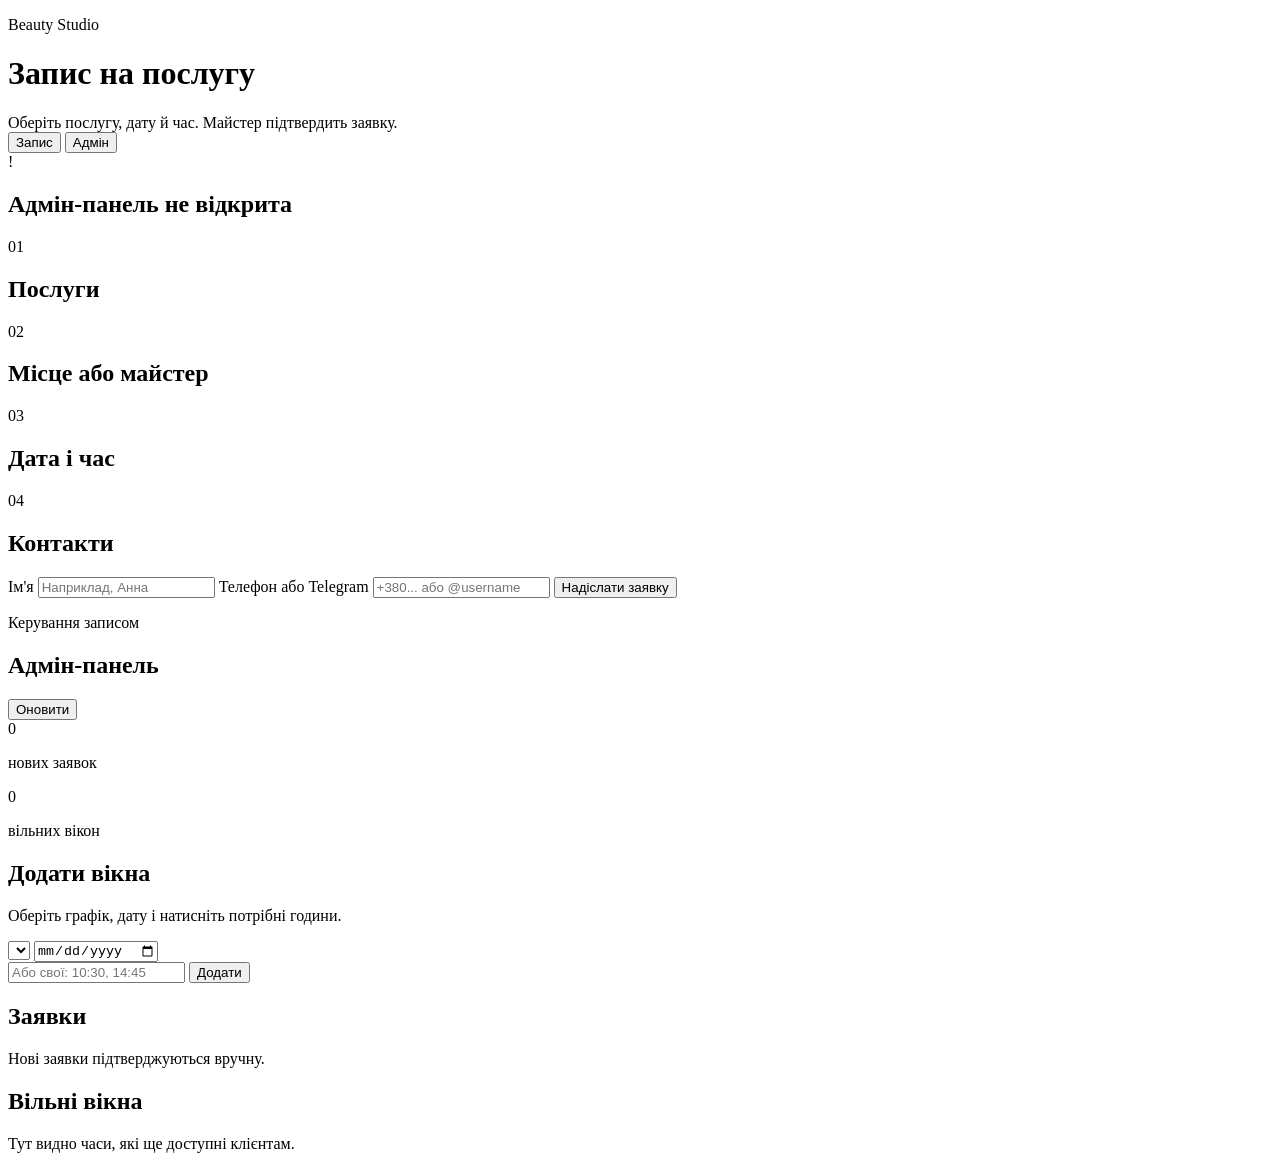
==== miniapp/index.html @ 86cd27dd "Add admin access diagnostics" ====
<!doctype html>
<html lang="uk">
  <head>
    <meta charset="UTF-8" />
    <meta name="viewport" content="width=device-width, initial-scale=1.0" />
    <title>Beauty Studio — запис</title>
    <link rel="stylesheet" href="/miniapp/static/styles.css" />
    <script src="https://telegram.org/js/telegram-web-app.js"></script>
  </head>
  <body>
    <main class="app">
      <header class="hero">
        <p>Beauty Studio</p>
        <h1>Запис на послугу</h1>
        <span>Оберіть послугу, дату й час. Майстер підтвердить заявку.</span>
      </header>

      <nav class="mode-switch hidden" id="modeSwitch" aria-label="Режим Mini App">
        <button class="is-active" type="button" data-mode="booking">Запис</button>
        <button type="button" data-mode="admin">Адмін</button>
      </nav>

      <section class="panel hidden" id="adminDebug">
        <div class="step">
          <span>!</span>
          <h2>Адмін-панель не відкрита</h2>
        </div>
        <p class="status" id="adminDebugText"></p>
      </section>

      <div id="bookingView">
      <section class="panel">
        <div class="step">
          <span>01</span>
          <h2>Послуги</h2>
        </div>
        <div class="grid" id="services"></div>
      </section>

      <section class="panel">
        <div class="step">
          <span>02</span>
          <h2>Місце або майстер</h2>
        </div>
        <div class="chips" id="groups"></div>
      </section>

      <section class="panel">
        <div class="step">
          <span>03</span>
          <h2>Дата і час</h2>
        </div>
        <div class="chips" id="dates"></div>
        <div class="chips times" id="times"></div>
      </section>

      <section class="panel">
        <div class="step">
          <span>04</span>
          <h2>Контакти</h2>
        </div>
        <label>
          Ім'я
          <input id="clientName" type="text" autocomplete="name" placeholder="Наприклад, Анна" />
        </label>
        <label>
          Телефон або Telegram
          <input id="clientContact" type="text" autocomplete="tel" placeholder="+380... або @username" />
        </label>
        <button class="primary" id="sendRequest" type="button">Надіслати заявку</button>
        <p class="status" id="status"></p>
      </section>
      </div>

      <div class="hidden" id="adminView">
      <section class="admin-hero">
        <div>
          <p>Керування записом</p>
          <h2>Адмін-панель</h2>
        </div>
        <button class="ghost" id="refreshAdmin" type="button">Оновити</button>
      </section>

      <section class="admin-stats">
        <div>
          <span id="statNew">0</span>
          <p>нових заявок</p>
        </div>
        <div>
          <span id="statFree">0</span>
          <p>вільних вікон</p>
        </div>
      </section>

      <section class="panel">
        <div class="section-head">
          <div>
            <h2>Додати вікна</h2>
            <p>Оберіть графік, дату і натисніть потрібні години.</p>
          </div>
        </div>

        <div class="admin-form">
          <select id="adminGroup"></select>
          <input id="adminDate" type="date" />
          <div class="quick-times" id="quickTimes"></div>
          <input id="adminTimes" type="text" placeholder="Або свої: 10:30, 14:45" />
          <button class="primary" id="addSlots" type="button">Додати</button>
        </div>
        <p class="status" id="adminStatus"></p>
      </section>

      <section class="panel">
        <div class="section-head">
          <div>
            <h2>Заявки</h2>
            <p>Нові заявки підтверджуються вручну.</p>
          </div>
        </div>
        <div class="application-list" id="adminApplications"></div>
      </section>

      <section class="panel">
        <div class="section-head">
          <div>
            <h2>Вільні вікна</h2>
            <p>Тут видно часи, які ще доступні клієнтам.</p>
          </div>
        </div>
        <div class="slot-list" id="adminSlots"></div>
      </section>
      </div>
    </main>

    <script src="/miniapp/static/app.js"></script>
  </body>
</html>
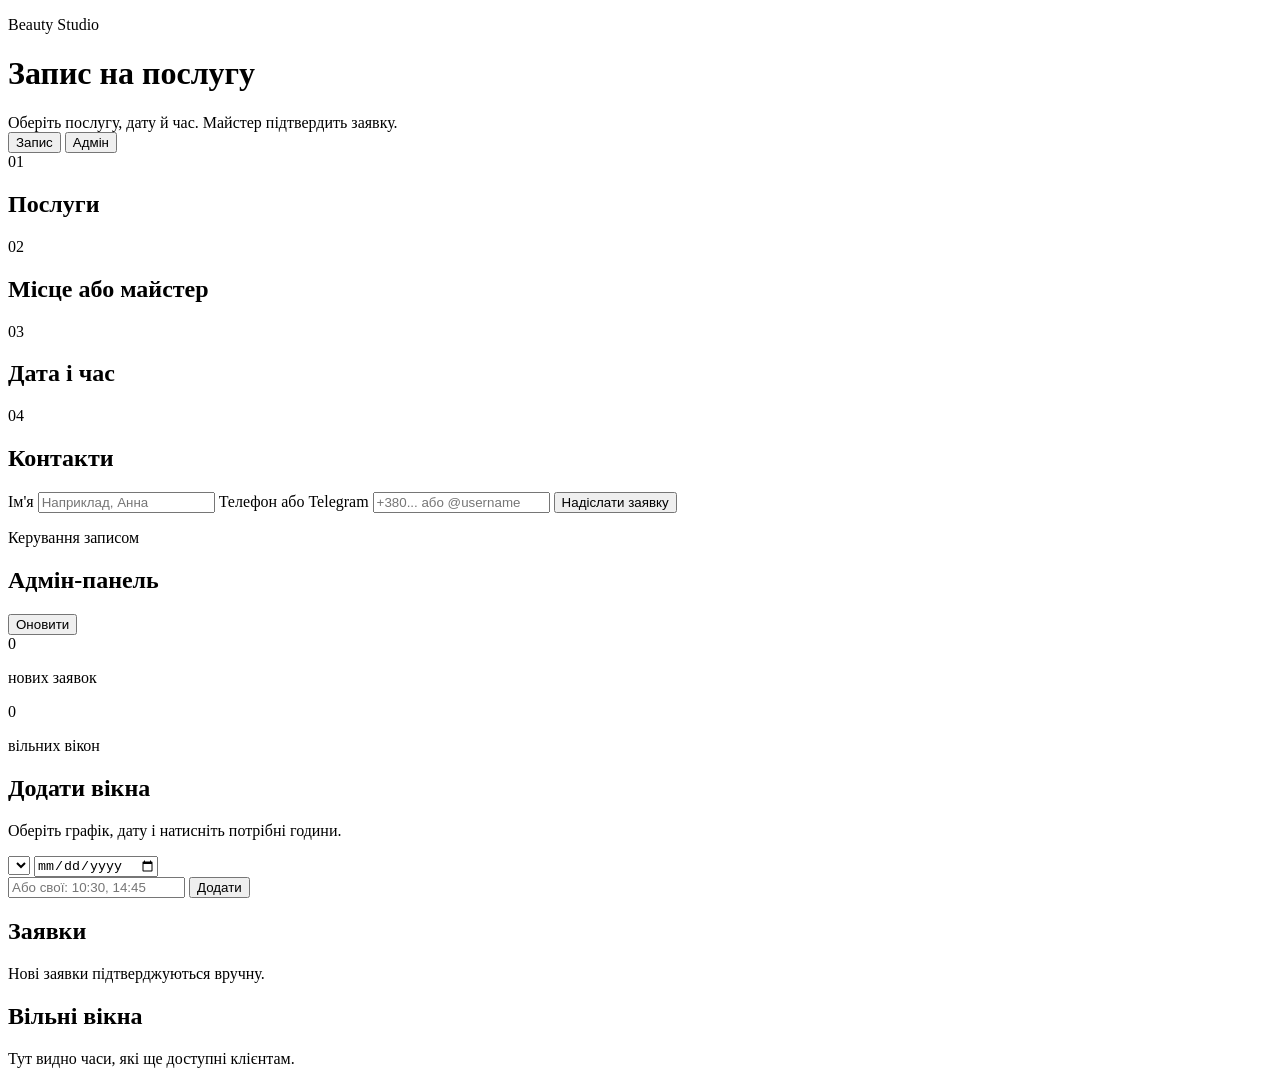
==== commit 72b714b2: "Clean admin diagnostics and improve slots UI" ====
--- a/miniapp/index.html
+++ b/miniapp/index.html
@@ -19,14 +19,6 @@
         <button class="is-active" type="button" data-mode="booking">Запис</button>
         <button type="button" data-mode="admin">Адмін</button>
       </nav>
-
-      <section class="panel hidden" id="adminDebug">
-        <div class="step">
-          <span>!</span>
-          <h2>Адмін-панель не відкрита</h2>
-        </div>
-        <p class="status" id="adminDebugText"></p>
-      </section>
 
       <div id="bookingView">
       <section class="panel">
@@ -103,6 +95,7 @@
         <div class="admin-form">
           <select id="adminGroup"></select>
           <input id="adminDate" type="date" />
+          <div class="date-strip" id="quickDates"></div>
           <div class="quick-times" id="quickTimes"></div>
           <input id="adminTimes" type="text" placeholder="Або свої: 10:30, 14:45" />
           <button class="primary" id="addSlots" type="button">Додати</button>
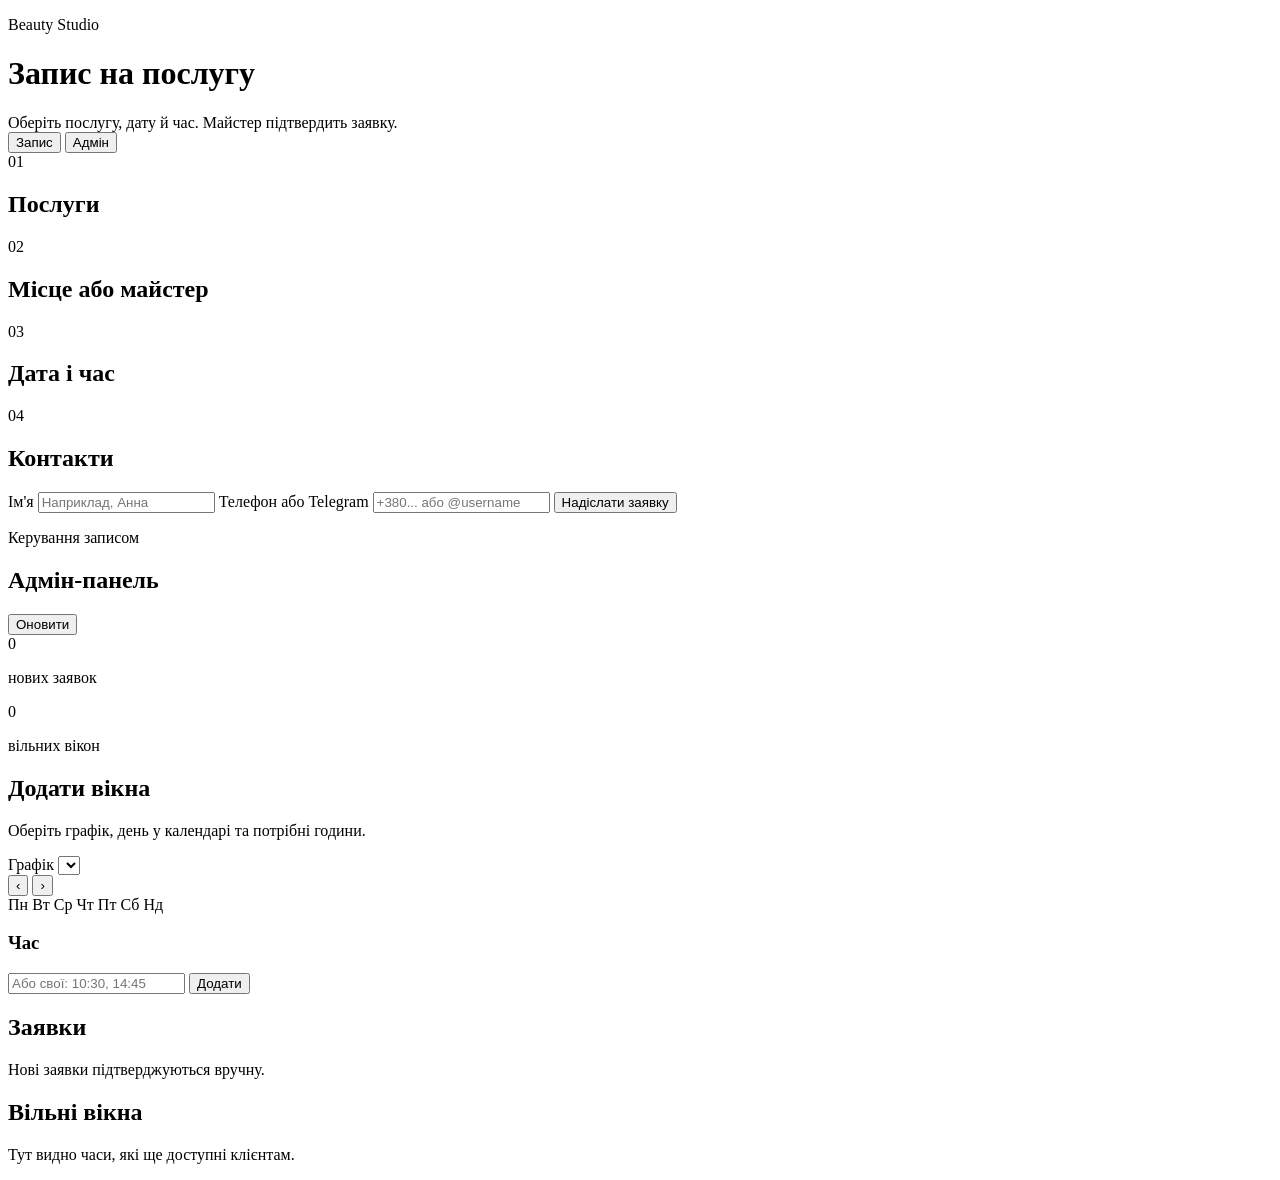
==== commit a77e8605: "Improve admin calendar settings" ====
--- a/miniapp/index.html
+++ b/miniapp/index.html
@@ -88,14 +88,37 @@
         <div class="section-head">
           <div>
             <h2>Додати вікна</h2>
-            <p>Оберіть графік, дату і натисніть потрібні години.</p>
+            <p>Оберіть графік, день у календарі та потрібні години.</p>
           </div>
         </div>
 
         <div class="admin-form">
-          <select id="adminGroup"></select>
-          <input id="adminDate" type="date" />
-          <div class="date-strip" id="quickDates"></div>
+          <label class="field-label">
+            <span>Графік</span>
+            <select id="adminGroup"></select>
+          </label>
+
+          <div class="admin-calendar">
+            <div class="calendar-head">
+              <button class="calendar-nav" id="calendarPrev" type="button" aria-label="Попередній місяць">‹</button>
+              <strong id="calendarTitle"></strong>
+              <button class="calendar-nav" id="calendarNext" type="button" aria-label="Наступний місяць">›</button>
+            </div>
+            <div class="calendar-weekdays">
+              <span>Пн</span>
+              <span>Вт</span>
+              <span>Ср</span>
+              <span>Чт</span>
+              <span>Пт</span>
+              <span>Сб</span>
+              <span>Нд</span>
+            </div>
+            <div class="calendar-grid" id="adminCalendar"></div>
+          </div>
+
+          <input id="adminDate" type="hidden" />
+          <p class="admin-selection" id="adminSelection"></p>
+          <h3 class="form-subtitle">Час</h3>
           <div class="quick-times" id="quickTimes"></div>
           <input id="adminTimes" type="text" placeholder="Або свої: 10:30, 14:45" />
           <button class="primary" id="addSlots" type="button">Додати</button>
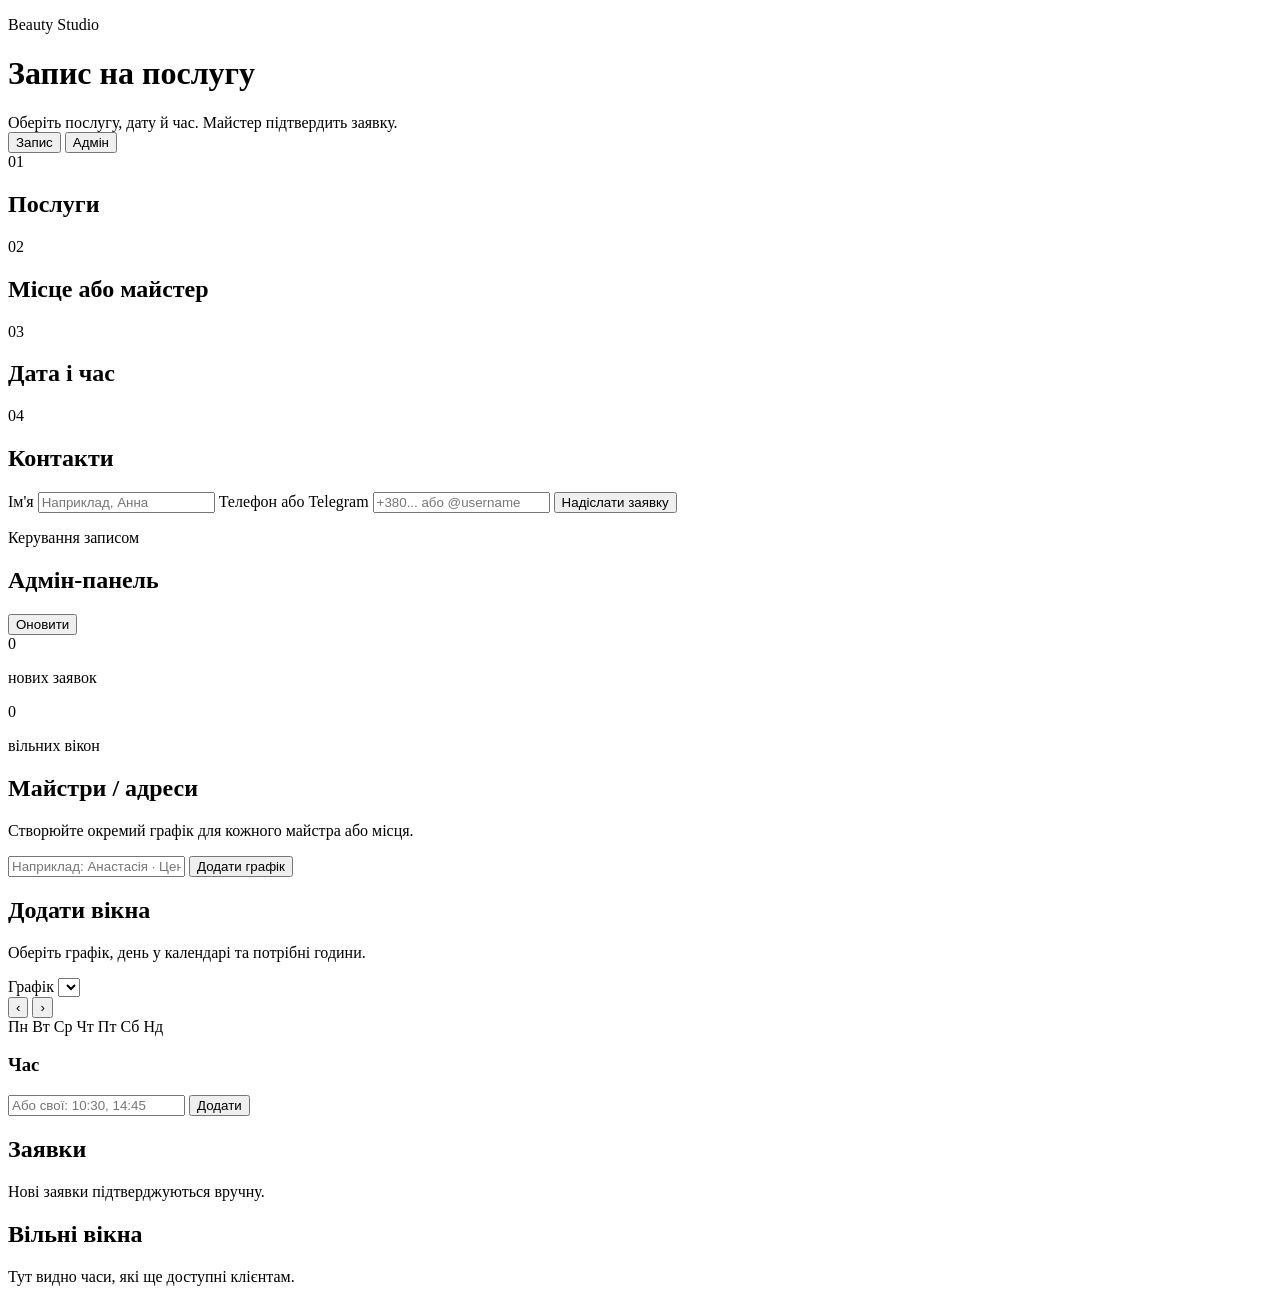
==== commit e535d37a: "Add admin schedule group management" ====
--- a/miniapp/index.html
+++ b/miniapp/index.html
@@ -87,6 +87,21 @@
       <section class="panel">
         <div class="section-head">
           <div>
+            <h2>Майстри / адреси</h2>
+            <p>Створюйте окремий графік для кожного майстра або місця.</p>
+          </div>
+        </div>
+
+        <div class="admin-form">
+          <input id="groupName" type="text" placeholder="Наприклад: Анастасія · Центр" />
+          <button class="primary" id="addGroup" type="button">Додати графік</button>
+        </div>
+        <div class="group-admin-list" id="adminGroups"></div>
+      </section>
+
+      <section class="panel">
+        <div class="section-head">
+          <div>
             <h2>Додати вікна</h2>
             <p>Оберіть графік, день у календарі та потрібні години.</p>
           </div>
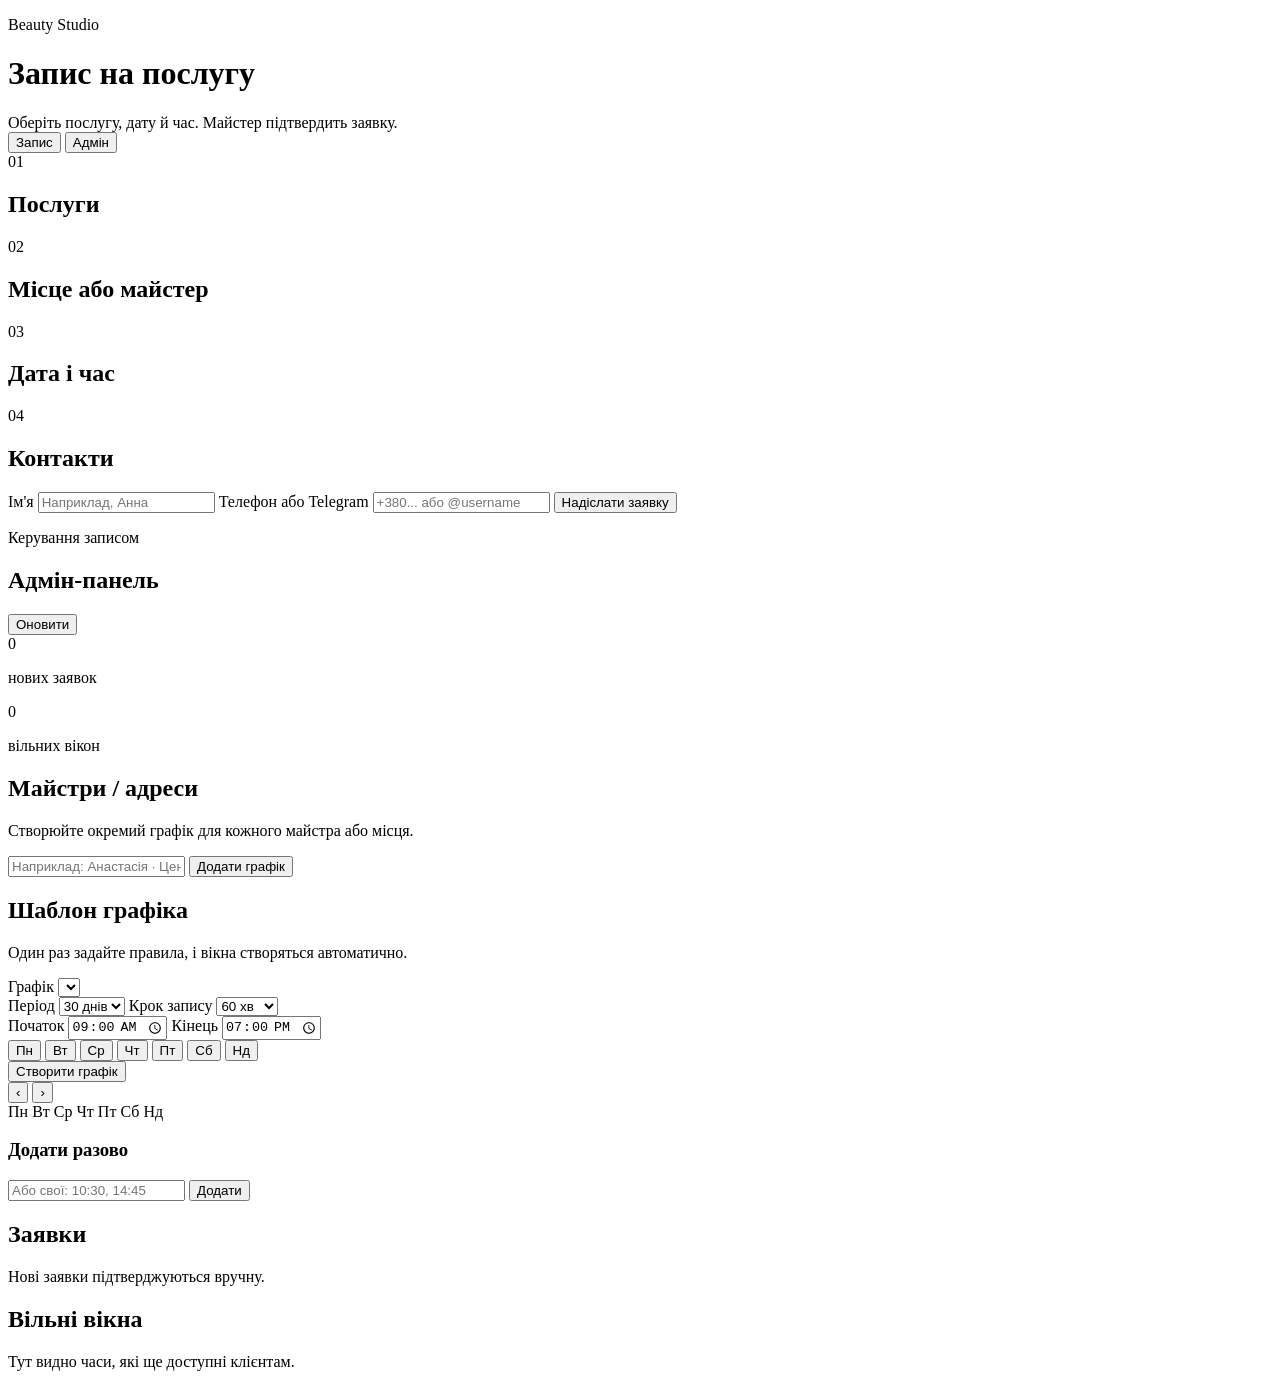
==== commit 562c7fa2: "Add bulk schedule generation" ====
--- a/miniapp/index.html
+++ b/miniapp/index.html
@@ -102,8 +102,8 @@
       <section class="panel">
         <div class="section-head">
           <div>
-            <h2>Додати вікна</h2>
-            <p>Оберіть графік, день у календарі та потрібні години.</p>
+            <h2>Шаблон графіка</h2>
+            <p>Один раз задайте правила, і вікна створяться автоматично.</p>
           </div>
         </div>
 
@@ -112,6 +112,51 @@
             <span>Графік</span>
             <select id="adminGroup"></select>
           </label>
+
+          <div class="schedule-grid">
+            <label class="field-label">
+              <span>Період</span>
+              <select id="schedulePeriod">
+                <option value="7">7 днів</option>
+                <option value="14">14 днів</option>
+                <option value="30" selected>30 днів</option>
+                <option value="60">60 днів</option>
+              </select>
+            </label>
+            <label class="field-label">
+              <span>Крок запису</span>
+              <select id="slotStep">
+                <option value="30">30 хв</option>
+                <option value="45">45 хв</option>
+                <option value="60" selected>60 хв</option>
+                <option value="90">90 хв</option>
+                <option value="120">120 хв</option>
+              </select>
+            </label>
+          </div>
+
+          <div class="schedule-grid">
+            <label class="field-label">
+              <span>Початок</span>
+              <input id="workStart" type="time" value="09:00" />
+            </label>
+            <label class="field-label">
+              <span>Кінець</span>
+              <input id="workEnd" type="time" value="19:00" />
+            </label>
+          </div>
+
+          <div class="weekday-picker" id="weekdayPicker" aria-label="Робочі дні">
+            <button class="is-active" type="button" data-weekday="0">Пн</button>
+            <button class="is-active" type="button" data-weekday="1">Вт</button>
+            <button class="is-active" type="button" data-weekday="2">Ср</button>
+            <button class="is-active" type="button" data-weekday="3">Чт</button>
+            <button class="is-active" type="button" data-weekday="4">Пт</button>
+            <button type="button" data-weekday="5">Сб</button>
+            <button type="button" data-weekday="6">Нд</button>
+          </div>
+
+          <button class="primary" id="generateSlots" type="button">Створити графік</button>
 
           <div class="admin-calendar">
             <div class="calendar-head">
@@ -133,7 +178,7 @@
 
           <input id="adminDate" type="hidden" />
           <p class="admin-selection" id="adminSelection"></p>
-          <h3 class="form-subtitle">Час</h3>
+          <h3 class="form-subtitle">Додати разово</h3>
           <div class="quick-times" id="quickTimes"></div>
           <input id="adminTimes" type="text" placeholder="Або свої: 10:30, 14:45" />
           <button class="primary" id="addSlots" type="button">Додати</button>
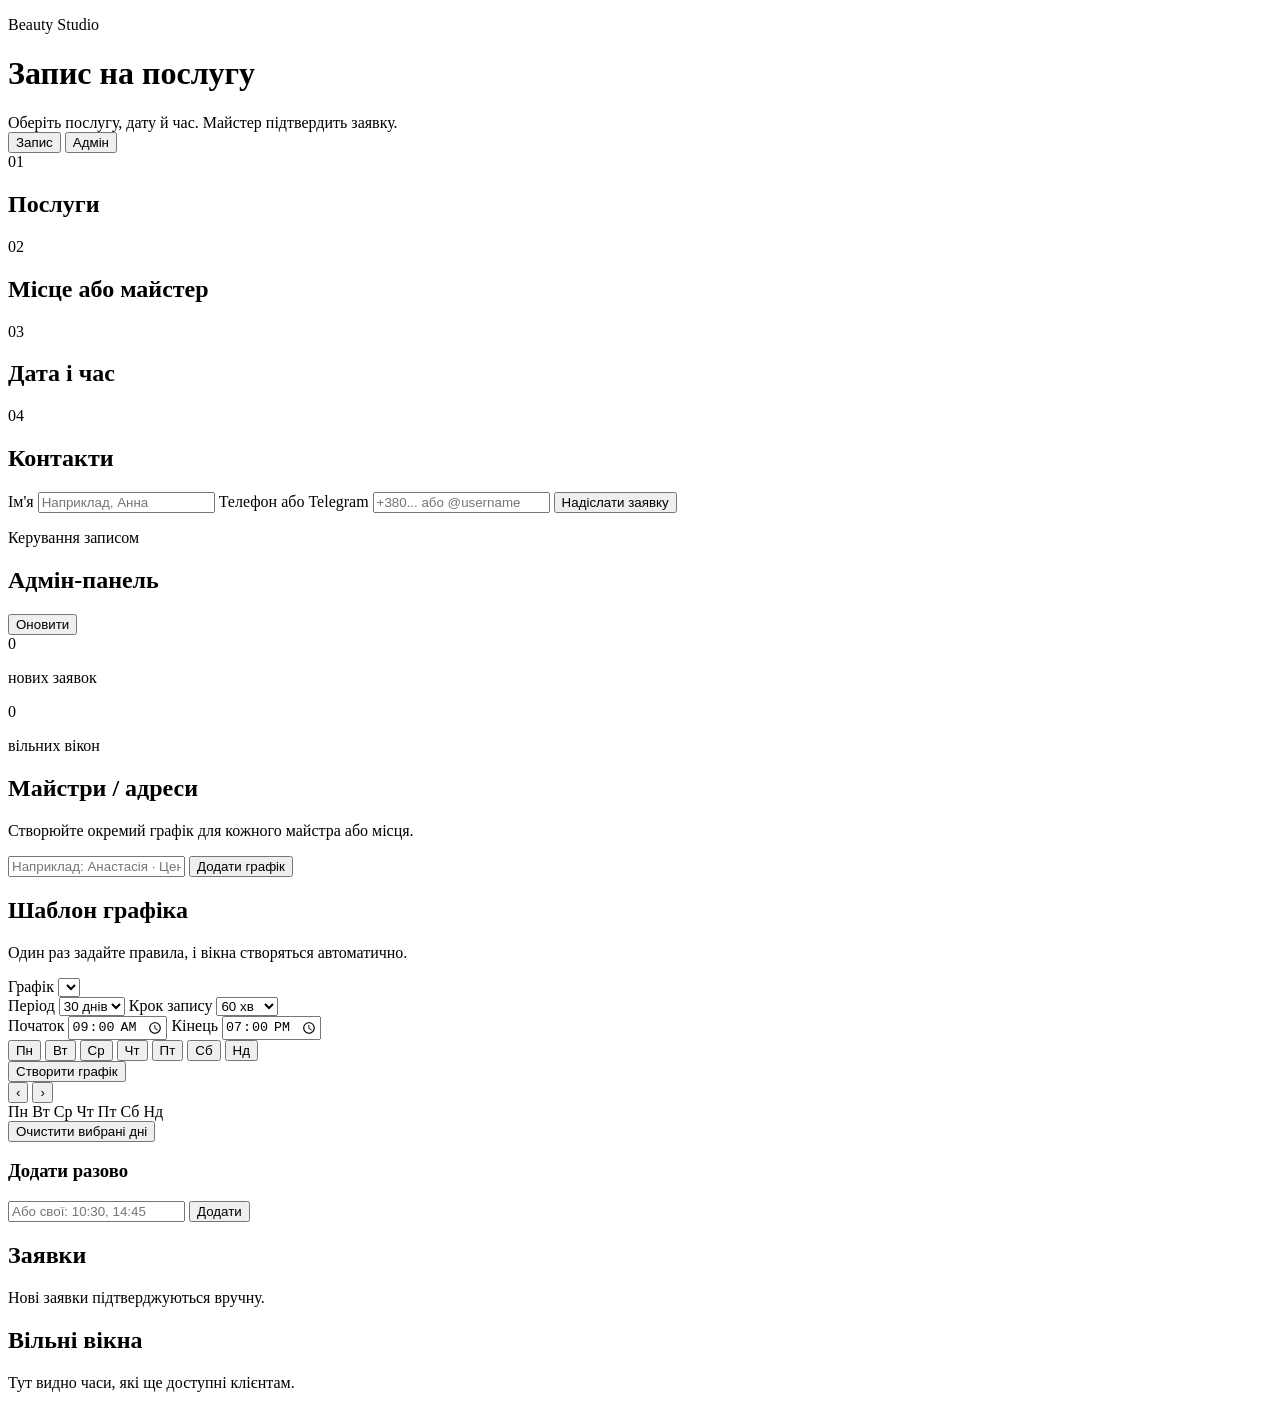
==== commit 17d2b4fb: "Allow selecting multiple calendar days" ====
--- a/miniapp/index.html
+++ b/miniapp/index.html
@@ -177,6 +177,7 @@
           </div>
 
           <input id="adminDate" type="hidden" />
+          <button class="ghost-light" id="clearDates" type="button">Очистити вибрані дні</button>
           <p class="admin-selection" id="adminSelection"></p>
           <h3 class="form-subtitle">Додати разово</h3>
           <div class="quick-times" id="quickTimes"></div>
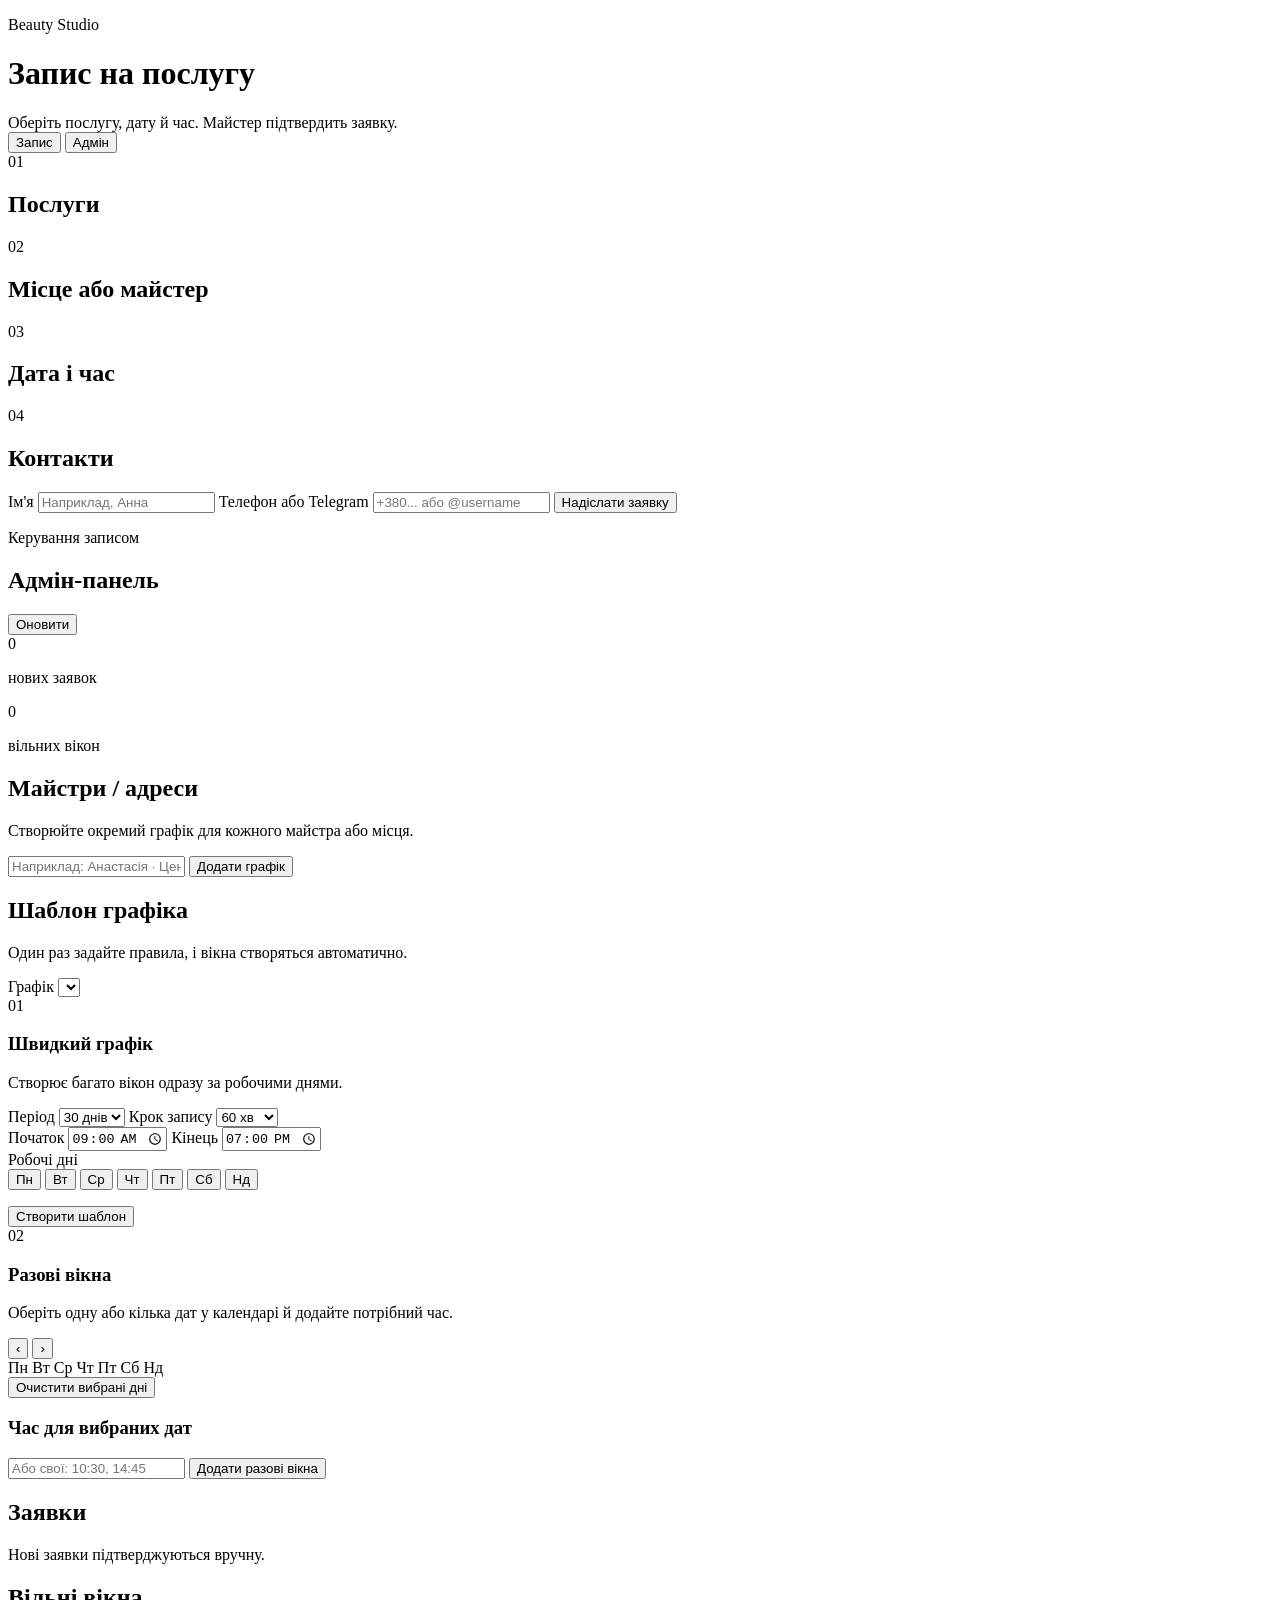
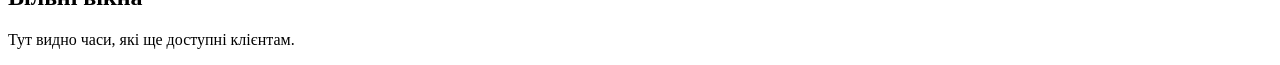
==== commit 79825b9a: "Improve admin schedule template UI" ====
--- a/miniapp/index.html
+++ b/miniapp/index.html
@@ -113,6 +113,15 @@
             <select id="adminGroup"></select>
           </label>
 
+          <div class="schedule-block schedule-block-main">
+            <div class="schedule-block-head">
+              <span>01</span>
+              <div>
+                <h3>Швидкий графік</h3>
+                <p>Створює багато вікон одразу за робочими днями.</p>
+              </div>
+            </div>
+
           <div class="schedule-grid">
             <label class="field-label">
               <span>Період</span>
@@ -146,6 +155,7 @@
             </label>
           </div>
 
+          <div class="schedule-row-title">Робочі дні</div>
           <div class="weekday-picker" id="weekdayPicker" aria-label="Робочі дні">
             <button class="is-active" type="button" data-weekday="0">Пн</button>
             <button class="is-active" type="button" data-weekday="1">Вт</button>
@@ -156,7 +166,18 @@
             <button type="button" data-weekday="6">Нд</button>
           </div>
 
-          <button class="primary" id="generateSlots" type="button">Створити графік</button>
+          <p class="admin-selection" id="adminSelection"></p>
+          <button class="primary" id="generateSlots" type="button">Створити шаблон</button>
+          </div>
+
+          <div class="schedule-block">
+            <div class="schedule-block-head">
+              <span>02</span>
+              <div>
+                <h3>Разові вікна</h3>
+                <p>Оберіть одну або кілька дат у календарі й додайте потрібний час.</p>
+              </div>
+            </div>
 
           <div class="admin-calendar">
             <div class="calendar-head">
@@ -178,11 +199,11 @@
 
           <input id="adminDate" type="hidden" />
           <button class="ghost-light" id="clearDates" type="button">Очистити вибрані дні</button>
-          <p class="admin-selection" id="adminSelection"></p>
-          <h3 class="form-subtitle">Додати разово</h3>
+          <h3 class="form-subtitle">Час для вибраних дат</h3>
           <div class="quick-times" id="quickTimes"></div>
           <input id="adminTimes" type="text" placeholder="Або свої: 10:30, 14:45" />
-          <button class="primary" id="addSlots" type="button">Додати</button>
+          <button class="primary" id="addSlots" type="button">Додати разові вікна</button>
+          </div>
         </div>
         <p class="status" id="adminStatus"></p>
       </section>
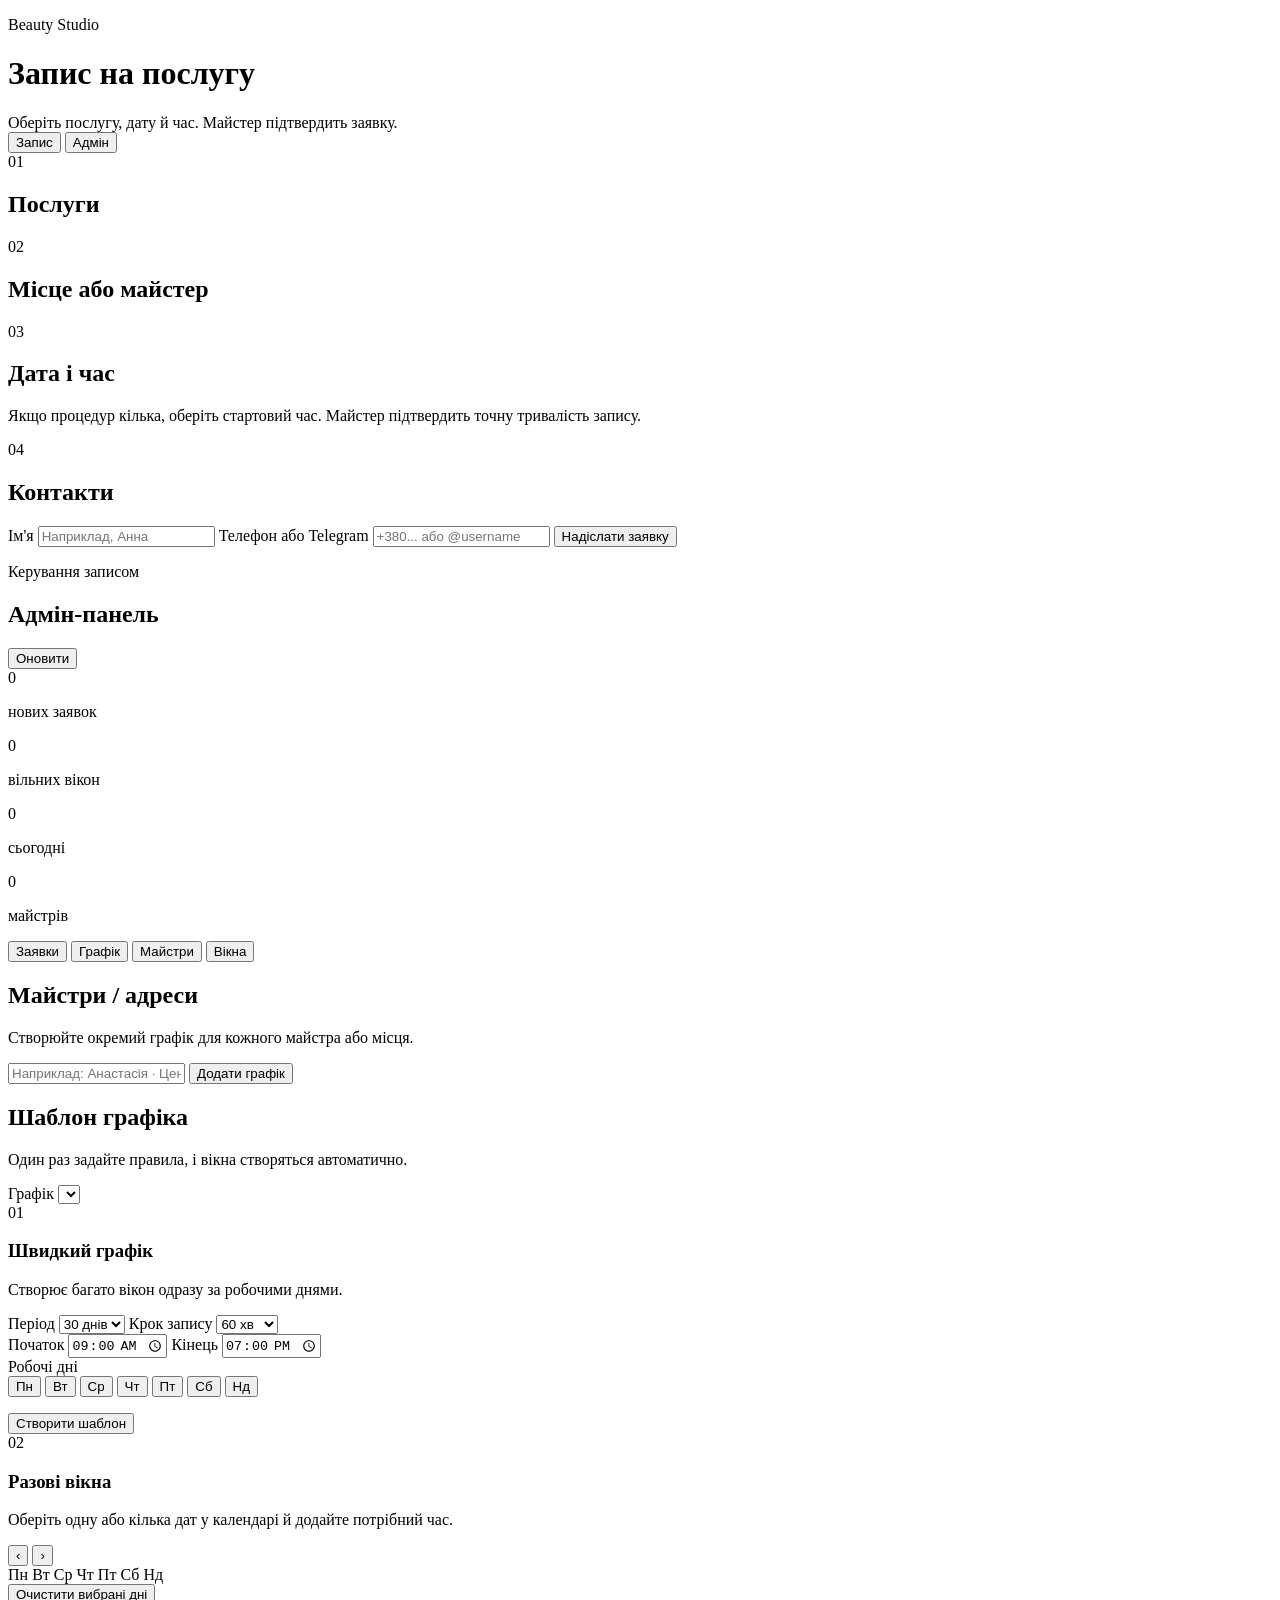
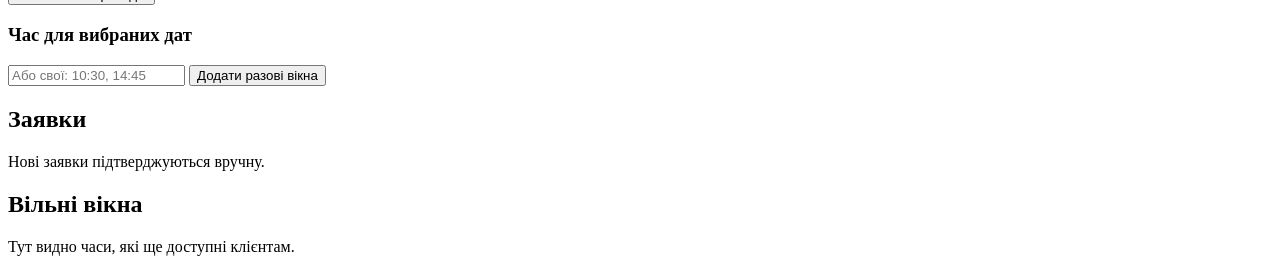
==== commit 4fe0fa6f: "Refine mini app admin dashboard" ====
--- a/miniapp/index.html
+++ b/miniapp/index.html
@@ -42,6 +42,7 @@
           <span>03</span>
           <h2>Дата і час</h2>
         </div>
+        <p class="hint">Якщо процедур кілька, оберіть стартовий час. Майстер підтвердить точну тривалість запису.</p>
         <div class="chips" id="dates"></div>
         <div class="chips times" id="times"></div>
       </section>
@@ -82,9 +83,24 @@
           <span id="statFree">0</span>
           <p>вільних вікон</p>
         </div>
-      </section>
-
-      <section class="panel">
+        <div>
+          <span id="statToday">0</span>
+          <p>сьогодні</p>
+        </div>
+        <div>
+          <span id="statMasters">0</span>
+          <p>майстрів</p>
+        </div>
+      </section>
+
+      <nav class="admin-tabs" id="adminTabs" aria-label="Розділи адмін-панелі">
+        <button class="is-active" type="button" data-admin-tab="applications">Заявки</button>
+        <button type="button" data-admin-tab="schedule">Графік</button>
+        <button type="button" data-admin-tab="groups">Майстри</button>
+        <button type="button" data-admin-tab="slots">Вікна</button>
+      </nav>
+
+      <section class="panel admin-section hidden" data-admin-section="groups">
         <div class="section-head">
           <div>
             <h2>Майстри / адреси</h2>
@@ -99,7 +115,7 @@
         <div class="group-admin-list" id="adminGroups"></div>
       </section>
 
-      <section class="panel">
+      <section class="panel admin-section hidden" data-admin-section="schedule">
         <div class="section-head">
           <div>
             <h2>Шаблон графіка</h2>
@@ -208,7 +224,7 @@
         <p class="status" id="adminStatus"></p>
       </section>
 
-      <section class="panel">
+      <section class="panel admin-section" data-admin-section="applications">
         <div class="section-head">
           <div>
             <h2>Заявки</h2>
@@ -218,7 +234,7 @@
         <div class="application-list" id="adminApplications"></div>
       </section>
 
-      <section class="panel">
+      <section class="panel admin-section hidden" data-admin-section="slots">
         <div class="section-head">
           <div>
             <h2>Вільні вікна</h2>
